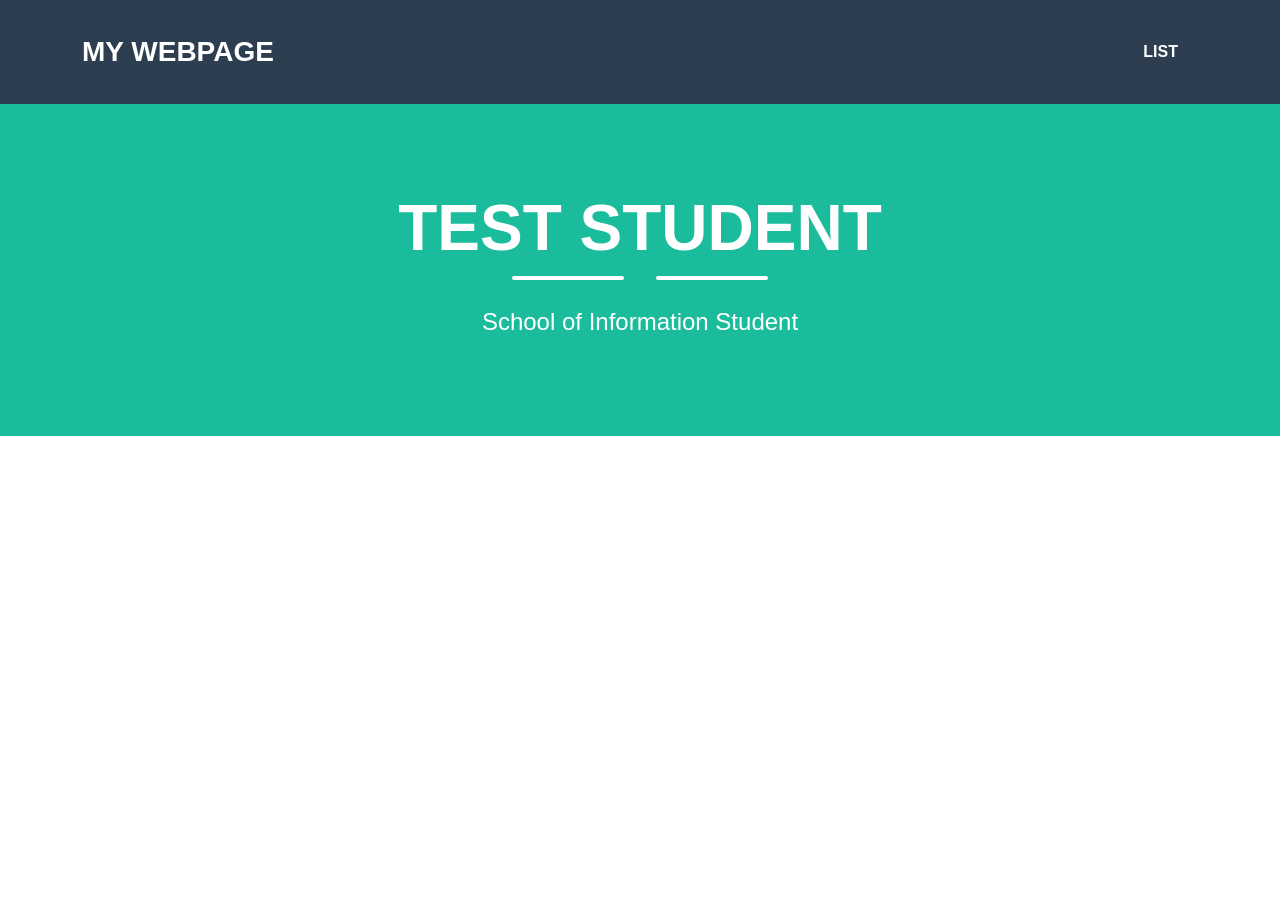
==== index.html @ ebc86b35 "initial commit" ====
<!DOCTYPE HTML>  
<html>  
    <header>
        <link rel="stylesheet" href="style.css">
        <link rel="stylesheet" href="table_style.css">
        <title>My Webpage Title</title>
    </header>
    <body>  
        <!---Navigation--->
        <!--This section of code defines the navigation bar at the top of the page.  The classes used here are defined in the style.css file.-->
        <nav class="navbar navbar-expand-lg bg-secondary text-uppercase fixed-top" id="mainNav">
            <div class="container">
                <!--This code defines the "My Webpage" link in the top left corner of the navigation pane-->
                <a class="navbar-brand" href="./index.html">My Webpage</a>
                <!--This code defines the "List" link in the top right corner of the navigation pane-->
                <ul class="navbar-nav ms-auto">
                    <li class="nav-item mx-0 mx-lg-1"><a class="nav-link py-3 px-0 px-lg-3 rounded" href="./list.html">List</a></li>
                </ul>
            </div>
        </nav>
        <!--This section defines the middle section of the webpage-->
        <header class="masthead bg-primary text-white text-center">
            <div class="container d-flex align-items-center flex-column">
                
                <!-- This code is for the student name-->
                <h1 class="masthead-heading text-uppercase mb-0">Test Student</h1>
                <!--This code creates the two lines separating the student name from the subtitle-->
                <div class="divider-custom divider-light">
                    <div class="divider-custom-line"></div>
                    <div class="divider-custom-line"></div>
                </div>
                <!--This code creates the subheading underneath the line dividers-->
                <p class="masthead-subheading font-weight-light mb-0">School of Information Student</p>
            </div>
        </header>
        <center>
            <br /><br />
            <div class="col-md-6 col-lg-4 mb-5">
                <!-- put your bio paragraph here; remember to use the correct html tags -->
                
            </div>
        </center>
    </body>

</html>
---- table_style.css ----
table {
  width: 75%;
  font-size: large;
}

td {
  padding: 10px;
}
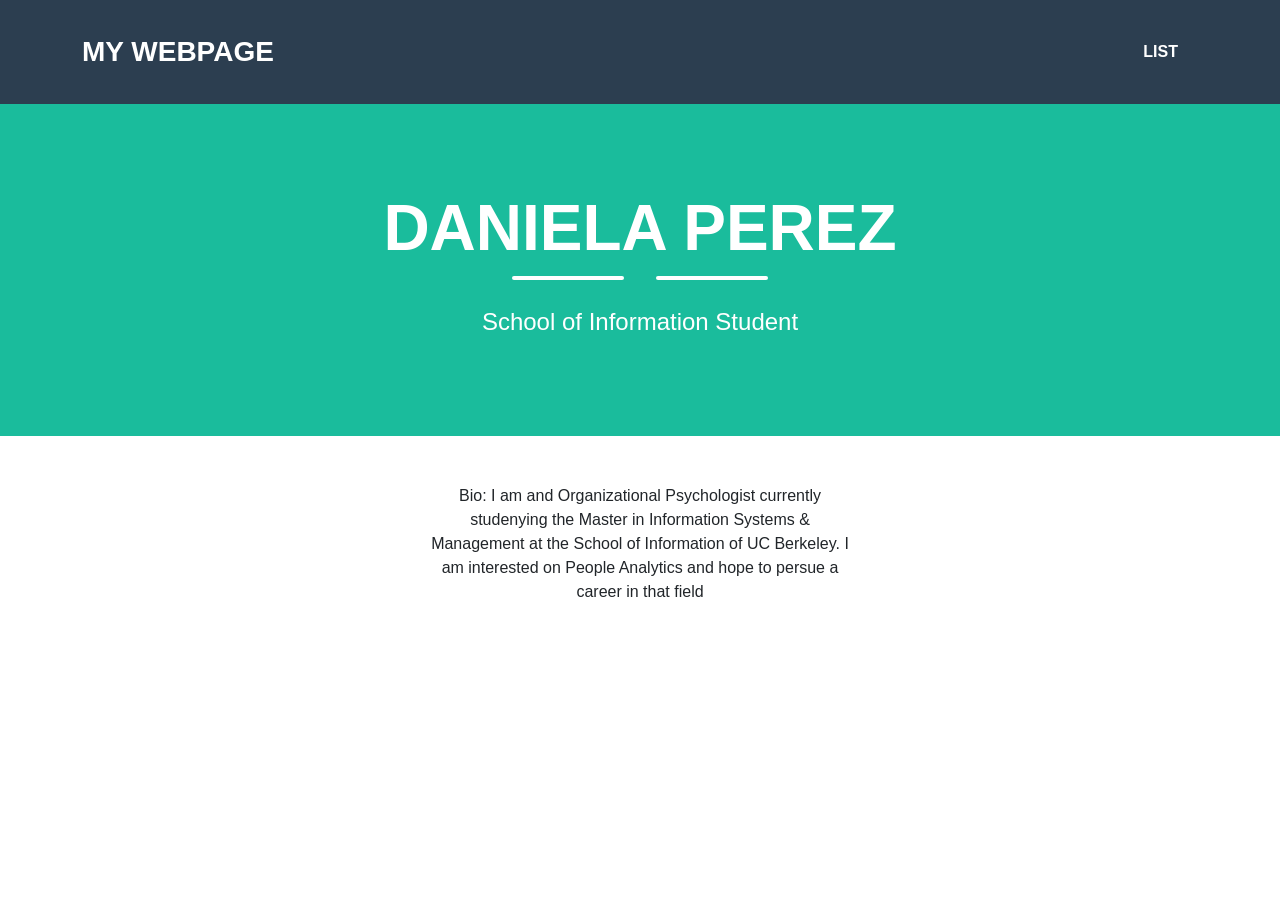
==== commit af51fdc5: "Update index.html" ====
--- a/index.html
+++ b/index.html
@@ -1,11 +1,11 @@
-<!DOCTYPE HTML>  
-<html>  
+<!DOCTYPE HTML>
+<html>
     <header>
         <link rel="stylesheet" href="style.css">
         <link rel="stylesheet" href="table_style.css">
-        <title>My Webpage Title</title>
+        <title>My Bio</title>
     </header>
-    <body>  
+    <body>
         <!---Navigation--->
         <!--This section of code defines the navigation bar at the top of the page.  The classes used here are defined in the style.css file.-->
         <nav class="navbar navbar-expand-lg bg-secondary text-uppercase fixed-top" id="mainNav">
@@ -21,9 +21,9 @@
         <!--This section defines the middle section of the webpage-->
         <header class="masthead bg-primary text-white text-center">
             <div class="container d-flex align-items-center flex-column">
-                
+
                 <!-- This code is for the student name-->
-                <h1 class="masthead-heading text-uppercase mb-0">Test Student</h1>
+                <h1 class="masthead-heading text-uppercase mb-0">Daniela Perez</h1>
                 <!--This code creates the two lines separating the student name from the subtitle-->
                 <div class="divider-custom divider-light">
                     <div class="divider-custom-line"></div>
@@ -37,9 +37,10 @@
             <br /><br />
             <div class="col-md-6 col-lg-4 mb-5">
                 <!-- put your bio paragraph here; remember to use the correct html tags -->
-                
+                <p>Bio: I am and Organizational Psychologist currently studenying the Master in Information Systems & Management at the School of Information of UC Berkeley.
+                I am interested on People Analytics and hope to persue a career in that field</p>
             </div>
         </center>
     </body>
 
-</html>+</html>
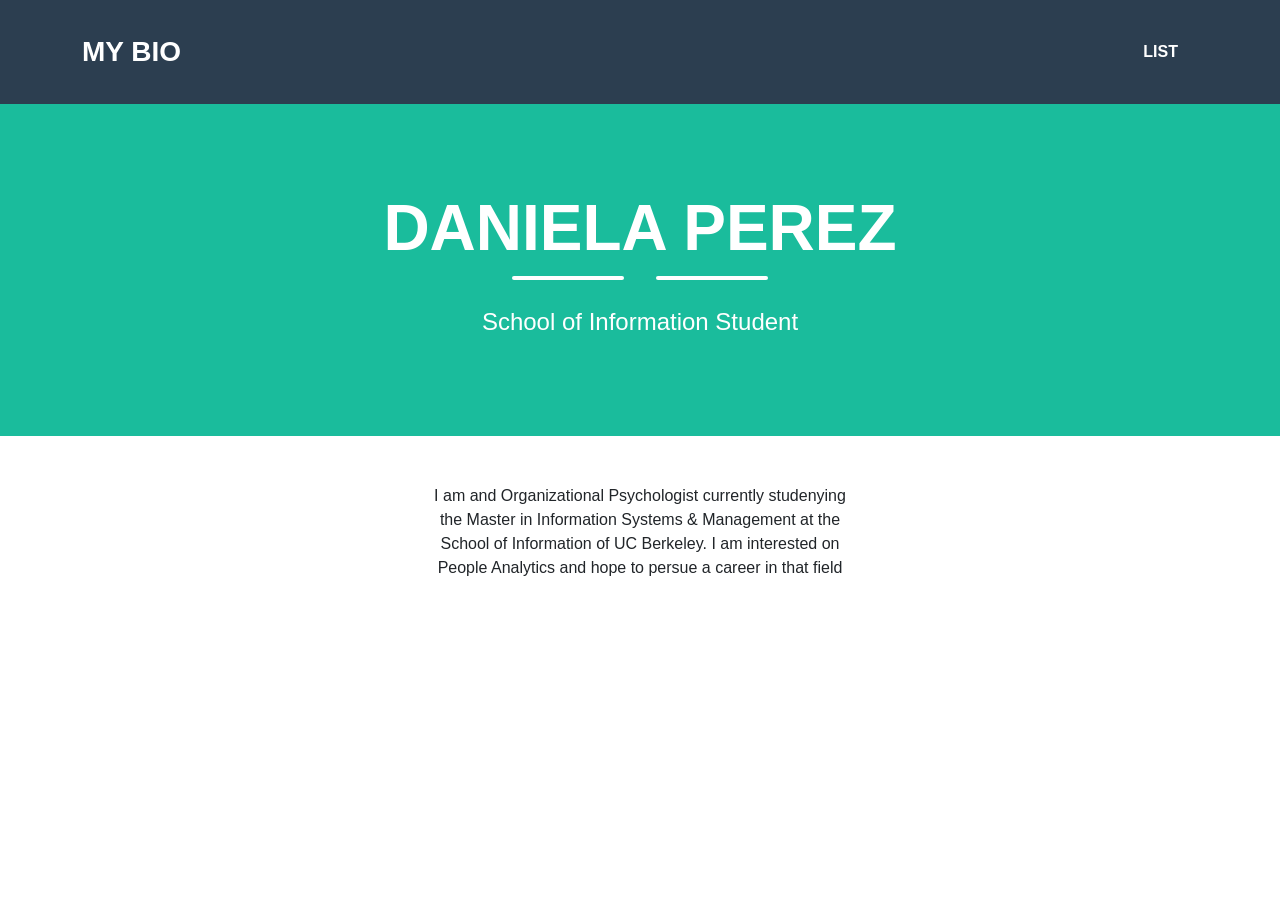
==== commit d79088fe: "Update index.html" ====
--- a/index.html
+++ b/index.html
@@ -11,7 +11,7 @@
         <nav class="navbar navbar-expand-lg bg-secondary text-uppercase fixed-top" id="mainNav">
             <div class="container">
                 <!--This code defines the "My Webpage" link in the top left corner of the navigation pane-->
-                <a class="navbar-brand" href="./index.html">My Webpage</a>
+                <a class="navbar-brand" href="./index.html">My Bio</a>
                 <!--This code defines the "List" link in the top right corner of the navigation pane-->
                 <ul class="navbar-nav ms-auto">
                     <li class="nav-item mx-0 mx-lg-1"><a class="nav-link py-3 px-0 px-lg-3 rounded" href="./list.html">List</a></li>
@@ -37,7 +37,7 @@
             <br /><br />
             <div class="col-md-6 col-lg-4 mb-5">
                 <!-- put your bio paragraph here; remember to use the correct html tags -->
-                <p>Bio: I am and Organizational Psychologist currently studenying the Master in Information Systems & Management at the School of Information of UC Berkeley.
+                <p>I am and Organizational Psychologist currently studenying the Master in Information Systems & Management at the School of Information of UC Berkeley.
                 I am interested on People Analytics and hope to persue a career in that field</p>
             </div>
         </center>
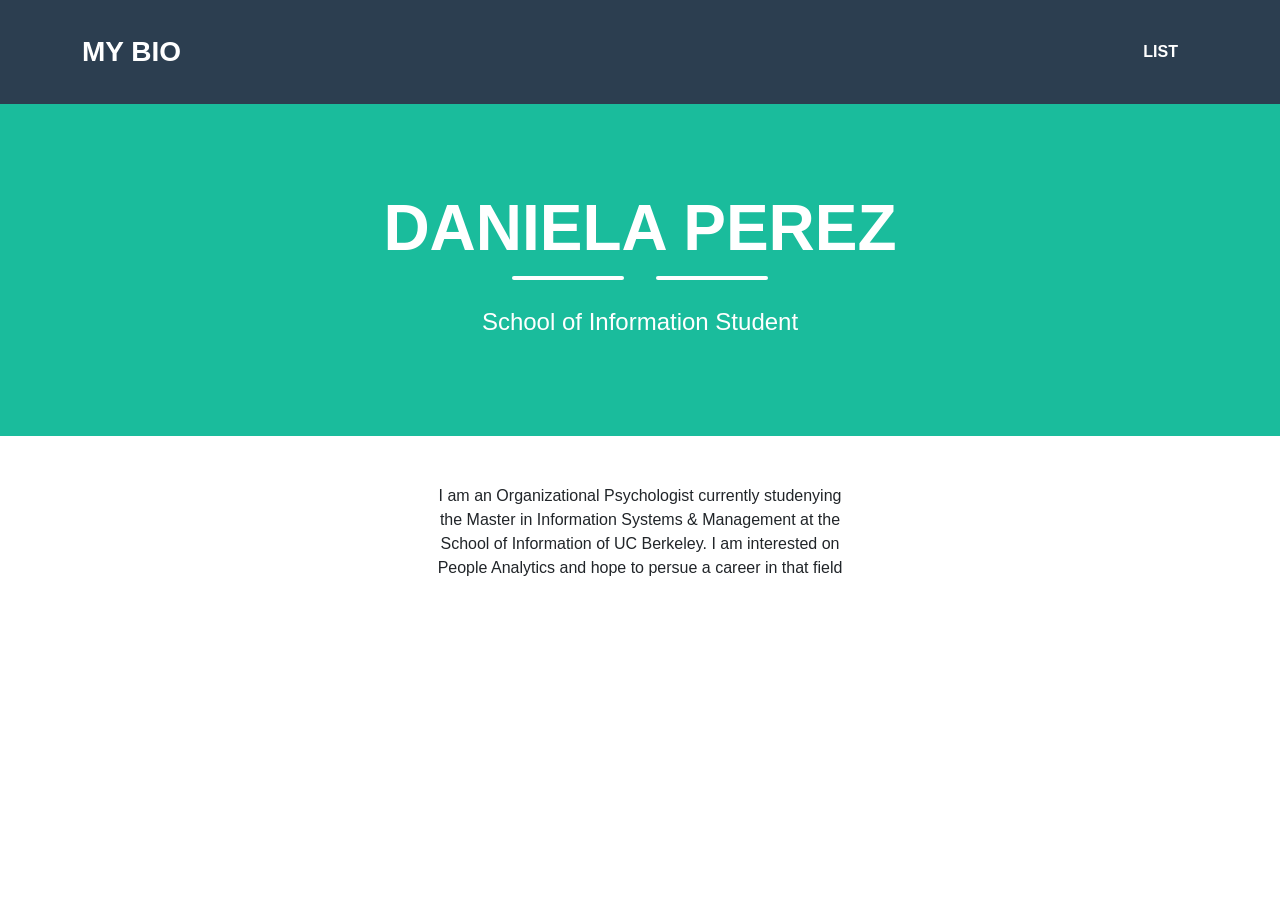
==== commit e23030cf: "Update index.html" ====
--- a/index.html
+++ b/index.html
@@ -3,7 +3,7 @@
     <header>
         <link rel="stylesheet" href="style.css">
         <link rel="stylesheet" href="table_style.css">
-        <title>My Bio</title>
+        <title>Bio:Daniela Perez</title>
     </header>
     <body>
         <!---Navigation--->
@@ -37,7 +37,7 @@
             <br /><br />
             <div class="col-md-6 col-lg-4 mb-5">
                 <!-- put your bio paragraph here; remember to use the correct html tags -->
-                <p>I am and Organizational Psychologist currently studenying the Master in Information Systems & Management at the School of Information of UC Berkeley.
+                <p>I am an Organizational Psychologist currently studenying the Master in Information Systems & Management at the School of Information of UC Berkeley.
                 I am interested on People Analytics and hope to persue a career in that field</p>
             </div>
         </center>
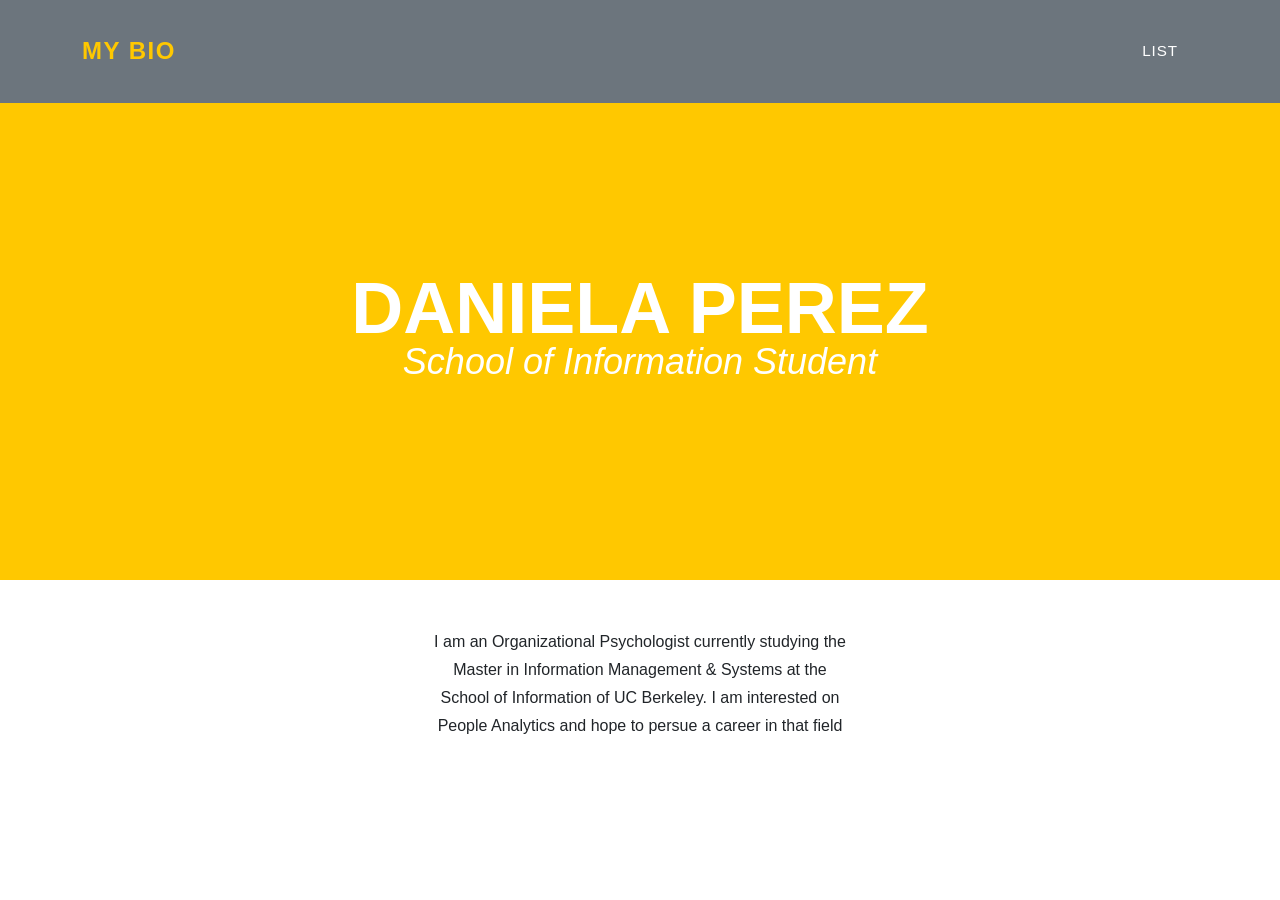
==== commit cf96dba1: "Update index.html" ====
--- a/index.html
+++ b/index.html
@@ -37,7 +37,7 @@
             <br /><br />
             <div class="col-md-6 col-lg-4 mb-5">
                 <!-- put your bio paragraph here; remember to use the correct html tags -->
-                <p>I am an Organizational Psychologist currently studenying the Master in Information Systems & Management at the School of Information of UC Berkeley.
+                <p>I am an Organizational Psychologist currently studying the Master in Information Management & Systems at the School of Information of UC Berkeley.
                 I am interested on People Analytics and hope to persue a career in that field</p>
             </div>
         </center>
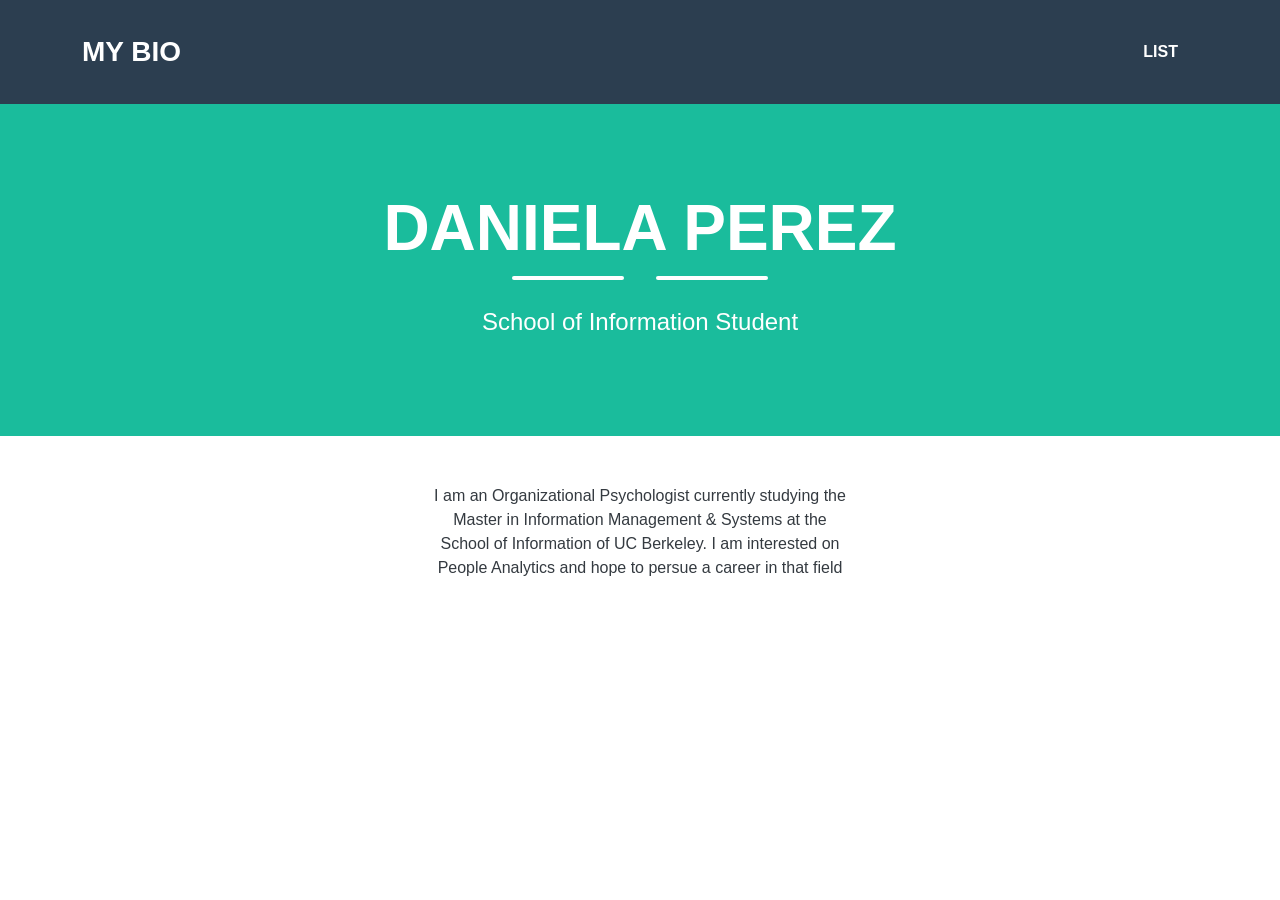
==== commit 46d7c2f7: "Update index.html" ====
--- a/index.html
+++ b/index.html
@@ -1,7 +1,7 @@
 <!DOCTYPE HTML>
 <html>
     <header>
-        <link rel="stylesheet" href="style.css">
+        <link rel="stylesheet" href="style2.css">
         <link rel="stylesheet" href="table_style.css">
         <title>Bio:Daniela Perez</title>
     </header>
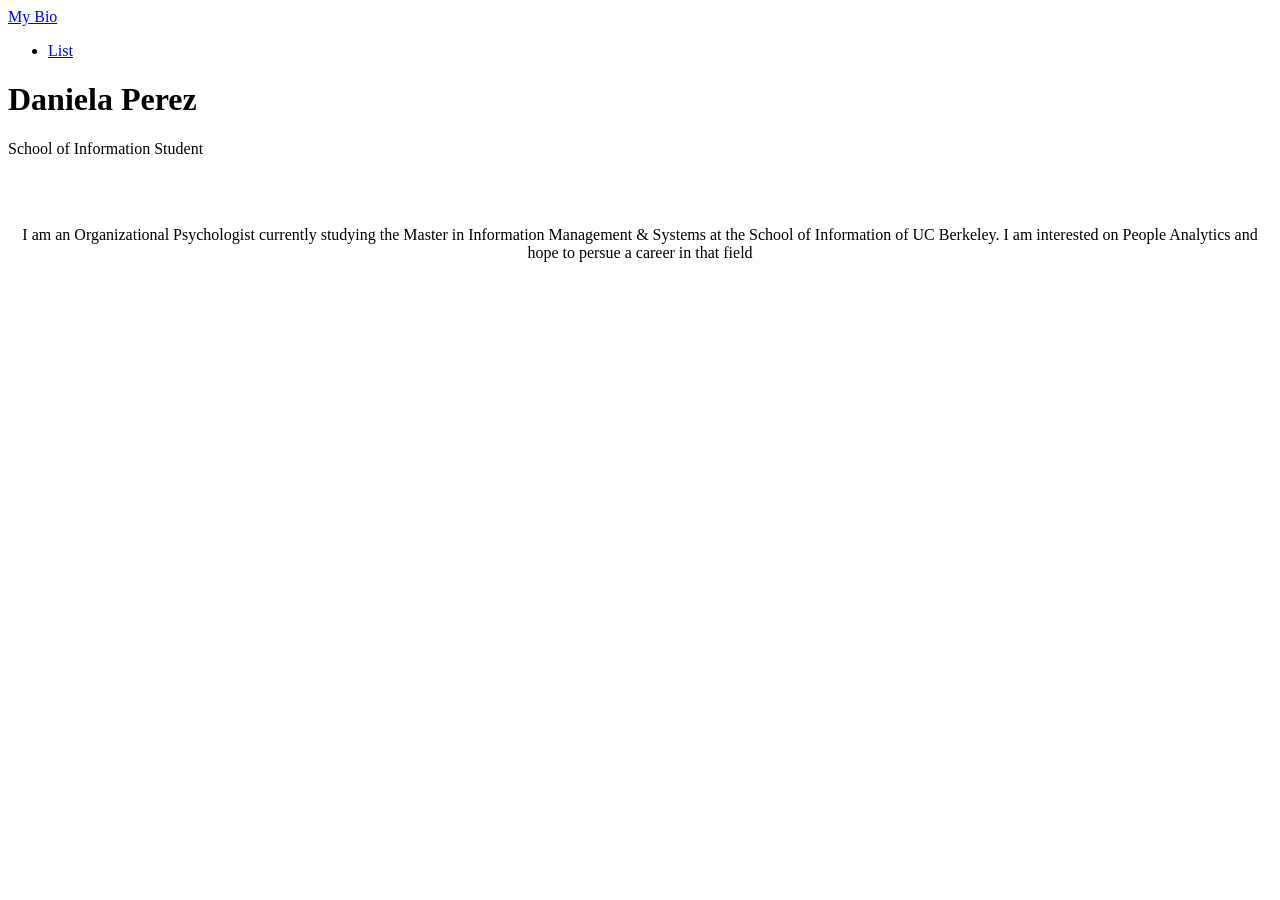
==== commit f5ee8cf2: "Update index.html" ====
--- a/index.html
+++ b/index.html
@@ -1,7 +1,7 @@
 <!DOCTYPE HTML>
 <html>
     <header>
-        <link rel="stylesheet" href="style2.css">
+        <link rel="stylesheet" href="style4.css">
         <link rel="stylesheet" href="table_style.css">
         <title>Bio:Daniela Perez</title>
     </header>
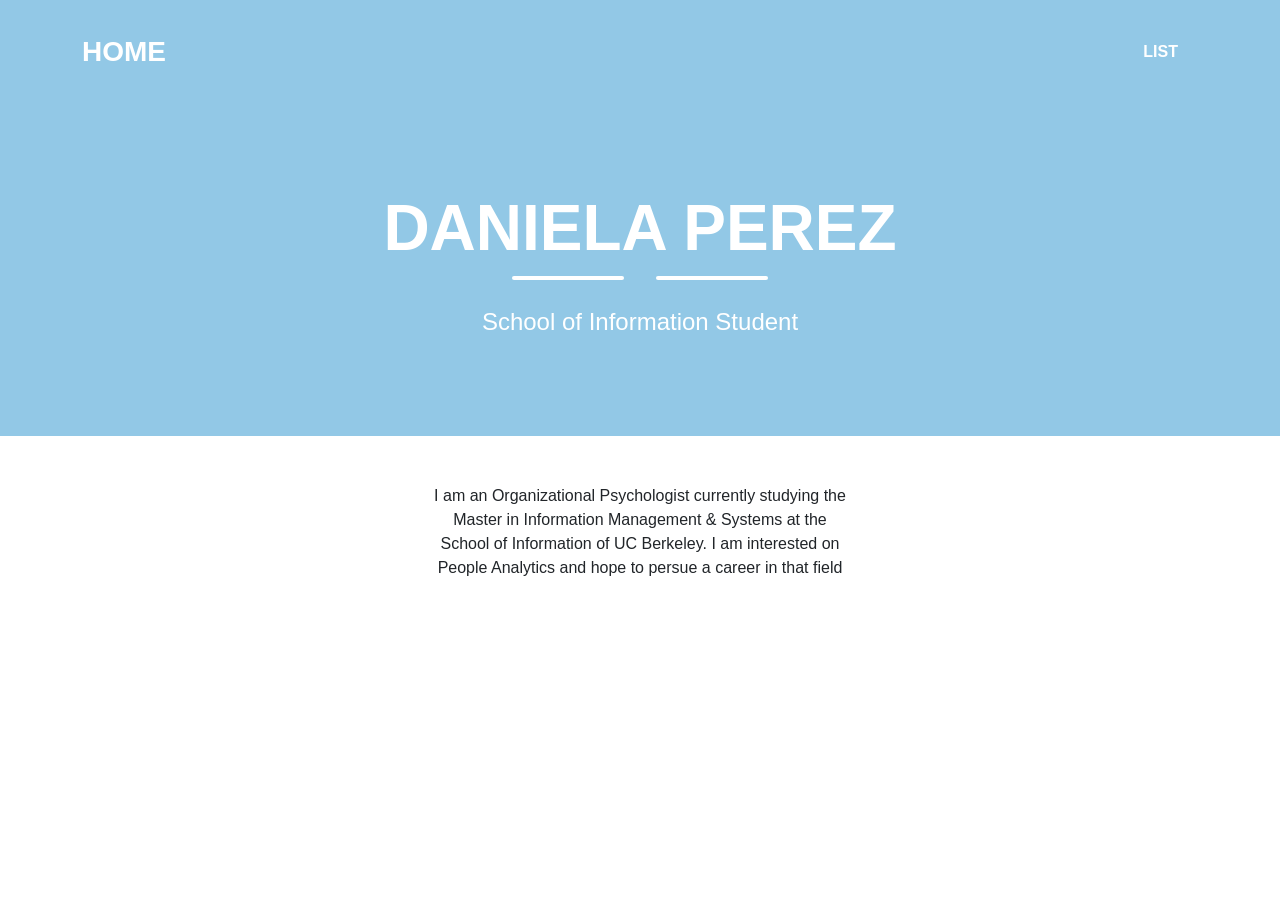
==== commit a6867bc3: "Update index.html" ====
--- a/index.html
+++ b/index.html
@@ -11,7 +11,7 @@
         <nav class="navbar navbar-expand-lg bg-secondary text-uppercase fixed-top" id="mainNav">
             <div class="container">
                 <!--This code defines the "My Webpage" link in the top left corner of the navigation pane-->
-                <a class="navbar-brand" href="./index.html">My Bio</a>
+                <a class="navbar-brand" href="./index.html">Home</a>
                 <!--This code defines the "List" link in the top right corner of the navigation pane-->
                 <ul class="navbar-nav ms-auto">
                     <li class="nav-item mx-0 mx-lg-1"><a class="nav-link py-3 px-0 px-lg-3 rounded" href="./list.html">List</a></li>
